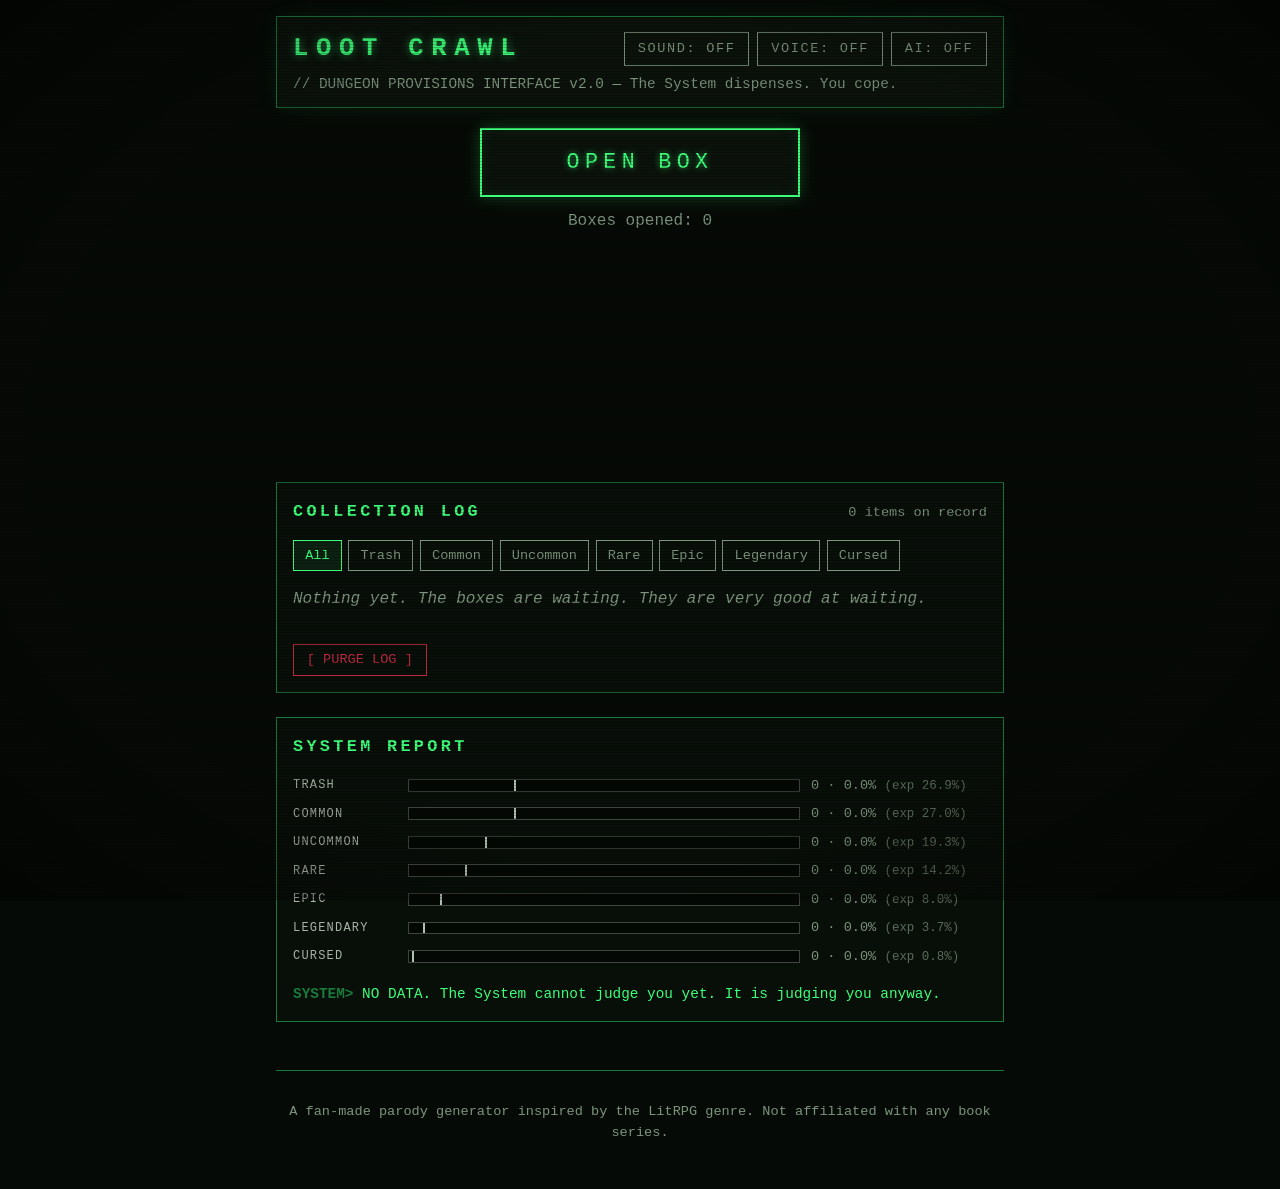
==== index.html @ 10081b2e "Real sound design + opt-in remembered API keys Sound: replace the thin oscillator beeps with proper " ====
<!DOCTYPE html>
<html lang="en">
<head>
  <meta charset="UTF-8">
  <meta name="viewport" content="width=device-width, initial-scale=1.0">
  <meta name="description" content="LOOT CRAWL — a satirical dungeon-crawler loot box generator. The System dispenses. You cope.">
  <meta name="theme-color" content="#060a06">
  <meta property="og:title" content="LOOT CRAWL — a parody loot box generator">
  <meta property="og:description" content="The System dispenses. You cope. A satirical dungeon-crawler loot box generator.">
  <meta property="og:type" content="website">
  <title>LOOT CRAWL — a parody loot box generator</title>
  <link rel="icon" href="data:image/svg+xml,<svg xmlns=%22http://www.w3.org/2000/svg%22 viewBox=%220 0 100 100%22><text y=%22.9em%22 font-size=%2290%22>📦</text></svg>">
  <link rel="stylesheet" href="css/style.css">
</head>
<body>
  <div class="crt" aria-hidden="true"></div>
  <div id="toasts" class="toasts" aria-live="polite"></div>

  <header class="terminal-bar">
    <div class="terminal-head">
      <h1>LOOT CRAWL</h1>
      <div class="head-buttons">
        <button id="sound-toggle" type="button" class="sound-toggle" aria-pressed="false">SOUND: OFF</button>
        <button id="voice-toggle" type="button" class="sound-toggle" aria-pressed="false">VOICE: OFF</button>
        <button id="ai-toggle" type="button" class="sound-toggle" aria-expanded="false" aria-controls="ai-panel">AI: OFF</button>
      </div>
    </div>
    <p class="tagline">// DUNGEON PROVISIONS INTERFACE v2.0 — The System dispenses. You cope.</p>

    <section id="ai-panel" class="ai-panel" hidden aria-labelledby="ai-panel-title">
      <h2 id="ai-panel-title">AI ANNOUNCER MODE</h2>
      <p class="ai-note">
        Paste your own Anthropic API key to have The System write a unique
        announcement for every box, live. <strong>Your key stays in this
        page's memory only</strong> (unless you tick &ldquo;Remember keys&rdquo;
        below) and is never sent anywhere except <code>api.anthropic.com</code>.
        Reload the page and it is forgotten.
      </p>
      <div class="ai-controls">
        <label for="api-key" class="visually-hidden">Anthropic API key</label>
        <input id="api-key" type="password" autocomplete="off" spellcheck="false"
               placeholder="sk-ant-..." />
        <button id="ai-enable" type="button">ENABLE</button>
      </div>
      <p id="ai-status" class="ai-status" aria-live="polite"></p>

      <h2 class="ai-subhead">CLOUD VOICE (ELEVENLABS)</h2>
      <p class="ai-note">
        Optional upgrade for voice mode: paste an
        <a href="https://elevenlabs.io" rel="noopener">ElevenLabs</a> API key
        and The System speaks with a genuinely acted voice instead of the
        browser's built-in one. Same key policy: <strong>memory only</strong>
        unless remembered below, and never sent anywhere except
        <code>api.elevenlabs.io</code>. If the cloud voice fails for any
        reason, the browser voice takes over silently.
      </p>
      <div class="ai-controls">
        <label for="tts-key" class="visually-hidden">ElevenLabs API key</label>
        <input id="tts-key" type="password" autocomplete="off" spellcheck="false"
               placeholder="ElevenLabs API key" />
        <label for="tts-voice-id" class="visually-hidden">ElevenLabs voice ID (optional)</label>
        <input id="tts-voice-id" type="text" autocomplete="off" spellcheck="false"
               placeholder="voice ID (optional)" />
        <button id="tts-enable" type="button">ENABLE</button>
      </div>
      <p id="tts-status" class="ai-status" aria-live="polite"></p>

      <label class="remember-row">
        <input type="checkbox" id="remember-keys">
        <span>Remember keys on this device &mdash; stores them in this
        browser's localStorage so AI and cloud voice come back on by
        themselves after a reload. Only tick this on a device you trust:
        anyone with access to this browser profile could read them.
        Untick (or disable a mode) to forget.</span>
      </label>
    </section>
  </header>

  <main>
    <section class="box-zone">
      <button id="open-box" type="button" aria-describedby="boxes-opened">OPEN BOX</button>
      <p id="boxes-opened" class="counter" aria-live="polite">Boxes opened: 0</p>
      <p id="mercy" class="mercy" aria-live="polite" hidden></p>
      <button id="sample-batch" type="button" class="dev" hidden>dev: 20 samples</button>
    </section>

    <section id="stage" class="stage" aria-live="polite"></section>

    <section class="collection-zone" aria-labelledby="collection-title">
      <div class="collection-head">
        <h2 id="collection-title">COLLECTION LOG</h2>
        <p id="collection-meta" class="collection-meta"></p>
      </div>
      <div id="rarity-filters" class="filters" role="group" aria-label="Filter collection by rarity">
        <button type="button" data-filter="all" aria-pressed="true">All</button>
        <button type="button" data-filter="trash" aria-pressed="false">Trash</button>
        <button type="button" data-filter="common" aria-pressed="false">Common</button>
        <button type="button" data-filter="uncommon" aria-pressed="false">Uncommon</button>
        <button type="button" data-filter="rare" aria-pressed="false">Rare</button>
        <button type="button" data-filter="epic" aria-pressed="false">Epic</button>
        <button type="button" data-filter="legendary" aria-pressed="false">Legendary</button>
        <button type="button" data-filter="cursed" aria-pressed="false">Cursed</button>
      </div>
      <div id="collection"></div>
      <button id="purge-log" type="button" class="purge">[ PURGE LOG ]</button>
    </section>

    <section class="report-zone" aria-labelledby="report-title">
      <h2 id="report-title">SYSTEM REPORT</h2>
      <div id="report"></div>
    </section>
  </main>

  <footer>
    <p>A fan-made parody generator inspired by the LitRPG genre. Not affiliated with any book series.</p>
  </footer>

  <!-- Classic scripts in dependency order (not ES modules) so the page
       works when opened directly from file:// — browsers block module
       imports on the file protocol. -->
  <script src="js/tables.js"></script>
  <script src="js/rng.js"></script>
  <script src="js/generator.js"></script>
  <script src="js/store.js"></script>
  <script src="js/achievements.js"></script>
  <script src="js/sound.js"></script>
  <script src="js/tts.js"></script>
  <script src="js/voice.js"></script>
  <script src="js/announcer.js"></script>
  <script src="js/fx.js"></script>
  <script src="js/report.js"></script>
  <script src="js/ui.js"></script>
  <script src="js/main.js"></script>
</body>
</html>
---- css/style.css ----
/* LOOT CRAWL — dark dungeon-terminal aesthetic. CRT-green accents, no tiny text. */

:root {
  --bg: #060a06;
  --panel: #0b120b;
  --fg: #cfe3cf;
  --dim: #7d947d;
  --accent: #3dff7a;
  --accent-dark: #1a7a3c;

  --c-trash: #8a7a62;
  --c-common: #a9b4a9;
  --c-uncommon: #3dff7a;
  --c-rare: #4aa8ff;
  --c-epic: #b45eff;
  --c-legendary: #ffb837;
  --c-cursed: #ff3355;

  --b-bronze: #b08d57;
  --b-silver: #c9ced4;
  --b-gold: #ffb837;
  --b-platinum: #a8dce8;
  --b-legendary: #ff8a3d;
  --b-celestial: #e44ee0;
}

* { box-sizing: border-box; }

html { background: var(--bg); }

body {
  margin: 0 auto;
  max-width: 760px;
  min-height: 100vh;
  padding: 1rem 1rem 2rem;
  background: var(--bg);
  color: var(--fg);
  font-family: 'Cascadia Mono', ui-monospace, Menlo, Consolas, 'Courier New', monospace;
  font-size: 16px;
  line-height: 1.55;
}

/* CRT scanlines + vignette overlay */
.crt {
  position: fixed;
  inset: 0;
  pointer-events: none;
  z-index: 10;
  background:
    repeating-linear-gradient(0deg, rgba(0, 0, 0, 0.22) 0 1px, transparent 1px 3px),
    radial-gradient(ellipse at center, transparent 60%, rgba(0, 0, 0, 0.45) 100%);
  mix-blend-mode: multiply;
}

/* ── Header ─────────────────────────────────────────────────────────── */
.terminal-bar {
  border: 1px solid var(--accent-dark);
  background: var(--panel);
  padding: 0.75rem 1rem;
  margin-bottom: 1.25rem;
  box-shadow: 0 0 18px rgba(61, 255, 122, 0.08);
}

h1 {
  margin: 0;
  color: var(--accent);
  font-size: 1.6rem;
  letter-spacing: 0.3em;
  text-shadow: 0 0 8px rgba(61, 255, 122, 0.55);
}

.tagline { margin: 0.25rem 0 0; color: var(--dim); font-size: 0.9rem; }

/* ── Controls ───────────────────────────────────────────────────────── */
.box-zone { text-align: center; margin-bottom: 1rem; }

#open-box {
  font: inherit;
  font-size: 1.35rem;
  letter-spacing: 0.25em;
  padding: 1rem 2.5rem;
  min-width: min(100%, 20rem);
  background: var(--panel);
  color: var(--accent);
  border: 2px solid var(--accent);
  cursor: pointer;
  text-shadow: 0 0 6px rgba(61, 255, 122, 0.6);
  box-shadow: 0 0 14px rgba(61, 255, 122, 0.25), inset 0 0 14px rgba(61, 255, 122, 0.07);
  animation: button-pulse 2.4s ease-in-out infinite;
}

#open-box:hover:not(:disabled),
#open-box:focus-visible {
  background: var(--accent);
  color: #02120a;
  text-shadow: none;
  animation: none;
}

#open-box:focus-visible { outline: 3px dashed var(--accent); outline-offset: 4px; }

#open-box:disabled { opacity: 0.45; cursor: wait; animation: none; }

@keyframes button-pulse {
  0%, 100% { box-shadow: 0 0 10px rgba(61, 255, 122, 0.2), inset 0 0 10px rgba(61, 255, 122, 0.05); }
  50% { box-shadow: 0 0 24px rgba(61, 255, 122, 0.45), inset 0 0 18px rgba(61, 255, 122, 0.12); }
}

.counter { color: var(--dim); margin: 0.75rem 0 0; }

button.dev {
  font: inherit;
  margin-top: 0.5rem;
  padding: 0.4rem 1rem;
  background: none;
  color: var(--dim);
  border: 1px dashed var(--dim);
  cursor: pointer;
}

/* ── Box reveal stage ───────────────────────────────────────────────── */
.stage { min-height: 12rem; }

.box-banner {
  text-align: center;
  letter-spacing: 0.25em;
  margin: 0.5rem 0 1rem;
  font-size: 1.05rem;
}

.loot-box {
  width: 7.5rem;
  height: 7.5rem;
  margin: 1.5rem auto;
  display: grid;
  place-items: center;
  font-size: 3rem;
  border: 3px solid currentColor;
  box-shadow: 0 0 22px currentColor, inset 0 0 16px rgba(0, 0, 0, 0.6);
  background: var(--panel);
  animation: box-materialize 0.4s ease-out both;
}

.loot-box::before { content: '?'; text-shadow: 0 0 12px currentColor; }

.loot-box.rumble { animation: box-rumble 0.9s linear both; }
.loot-box.burst { animation: box-burst 0.35s ease-in both; }

@keyframes box-materialize {
  from { transform: scale(0.2) rotate(8deg); opacity: 0; }
  to { transform: scale(1) rotate(0deg); opacity: 1; }
}

@keyframes box-rumble {
  0% { transform: translate(0, 0) rotate(0deg); }
  15% { transform: translate(-2px, 1px) rotate(-1deg); }
  30% { transform: translate(3px, -1px) rotate(1deg); }
  45% { transform: translate(-3px, 2px) rotate(-2deg); }
  60% { transform: translate(4px, -2px) rotate(2deg); }
  75% { transform: translate(-5px, 2px) rotate(-3deg); }
  90% { transform: translate(5px, -3px) rotate(3deg); }
  100% { transform: translate(0, 0) rotate(0deg) scale(1.08); }
}

@keyframes box-burst {
  0% { transform: scale(1.08); opacity: 1; }
  60% { transform: scale(1.6); opacity: 0.9; filter: brightness(3); }
  100% { transform: scale(2.4); opacity: 0; filter: brightness(6); }
}

/* Box tier colors drive the crate + banner via currentColor */
.tier-bronze    { color: var(--b-bronze); }
.tier-silver    { color: var(--b-silver); }
.tier-gold      { color: var(--b-gold); }
.tier-platinum  { color: var(--b-platinum); }
.tier-legendary { color: var(--b-legendary); }
.tier-celestial { color: var(--b-celestial); animation-name: box-materialize; }
.tier-celestial.loot-box { animation: box-materialize 0.4s ease-out both, celestial-hue 3s linear infinite; }

@keyframes celestial-hue {
  from { filter: hue-rotate(0deg); }
  to { filter: hue-rotate(360deg); }
}

/* ── Item card ──────────────────────────────────────────────────────── */
.item-card {
  --rc: var(--c-common);
  position: relative;
  overflow: hidden;
  background: var(--panel);
  border: 2px solid var(--rc);
  padding: 1.1rem 1.25rem 1.25rem;
  margin: 0.75rem auto;
  max-width: 640px;
  box-shadow: 0 0 16px color-mix(in srgb, var(--rc) 35%, transparent);
  animation: card-in 0.45s ease-out both;
}

.item-card:focus { outline: 2px dashed var(--rc); outline-offset: 3px; }

@keyframes card-in {
  from { transform: translateY(1.5rem) scale(0.96); opacity: 0; }
  to { transform: translateY(0) scale(1); opacity: 1; }
}

.rarity-tag {
  display: inline-block;
  margin: 0;
  padding: 0.1rem 0.6rem;
  font-size: 0.85rem;
  letter-spacing: 0.2em;
  text-transform: uppercase;
  color: #02120a;
  background: var(--rc);
}

.item-name {
  margin: 0.6rem 0 0;
  font-size: 1.35rem;
  line-height: 1.3;
  color: var(--rc);
  text-shadow: 0 0 10px color-mix(in srgb, var(--rc) 60%, transparent);
}

.item-sub { margin: 0.3rem 0 0.9rem; color: var(--dim); font-size: 0.95rem; }

.item-stats { margin: 0 0 0.9rem; padding: 0; list-style: none; }
.item-stats li { padding-left: 1.2rem; position: relative; margin-bottom: 0.35rem; }
.item-stats li::before { content: '▸'; position: absolute; left: 0; color: var(--rc); }

.item-flavor {
  font-style: italic;
  color: var(--dim);
  border-left: 3px solid var(--rc);
  padding-left: 0.8rem;
  margin: 0 0 1rem;
}

.system-line { margin: 0; color: var(--accent); }
.system-line::before { content: 'SYSTEM> '; color: var(--accent-dark); font-weight: bold; }
.system-line::after {
  content: '█';
  margin-left: 2px;
  animation: cursor-blink 1.1s steps(1) infinite;
}

@keyframes cursor-blink { 50% { opacity: 0; } }

/* ── Rarity escalation ──────────────────────────────────────────────── */
/* Every .rarity-* element gets the color; only full item cards get the
   heavy treatment (animations, shimmer), so collection minis stay calm. */
.rarity-trash     { --rc: var(--c-trash); }
.rarity-common    { --rc: var(--c-common); }
.rarity-uncommon  { --rc: var(--c-uncommon); }
.rarity-rare      { --rc: var(--c-rare); }
.rarity-epic      { --rc: var(--c-epic); }
.rarity-legendary { --rc: var(--c-legendary); }
.rarity-cursed    { --rc: var(--c-cursed); }

.item-card.rarity-trash { box-shadow: none; animation: card-thud 0.5s ease-in both; }
.item-card.rarity-trash .item-name { text-shadow: none; }

@keyframes card-thud {
  0% { transform: translateY(-2.5rem); opacity: 0; }
  70% { transform: translateY(0.3rem); opacity: 1; }
  100% { transform: translateY(0); }
}

.item-card.rarity-rare { animation: card-in 0.45s ease-out both, glow-pulse 3s ease-in-out infinite 0.45s; }

.item-card.rarity-epic { animation: card-in 0.45s ease-out both, glow-pulse 2.2s ease-in-out infinite 0.45s; }

@keyframes glow-pulse {
  0%, 100% { box-shadow: 0 0 12px color-mix(in srgb, var(--rc) 30%, transparent); }
  50% { box-shadow: 0 0 30px color-mix(in srgb, var(--rc) 65%, transparent); }
}

.item-card.rarity-legendary { animation: card-in 0.45s ease-out both, glow-pulse 2s ease-in-out infinite 0.45s; }
.item-card.rarity-legendary::after {
  content: '';
  position: absolute;
  inset: 0;
  background: linear-gradient(115deg, transparent 30%, rgba(255, 184, 55, 0.18) 48%, rgba(255, 255, 220, 0.32) 50%, rgba(255, 184, 55, 0.18) 52%, transparent 70%);
  transform: translateX(-100%);
  animation: shimmer 2.8s ease-in-out infinite 0.6s;
  pointer-events: none;
}

@keyframes shimmer {
  0% { transform: translateX(-100%); }
  55%, 100% { transform: translateX(100%); }
}

.item-card.rarity-cursed { animation: card-in 0.45s ease-out both, cursed-flicker 4s steps(1) infinite 1s; }
.item-card.rarity-cursed .item-stats li:last-child { color: var(--c-cursed); }

@keyframes cursed-flicker {
  0%, 93%, 96.5%, 100% { filter: none; transform: translateX(0); }
  94% { filter: invert(0.9) hue-rotate(140deg); transform: translateX(-3px); }
  95% { filter: none; transform: translateX(2px); }
  96% { filter: invert(0.9) hue-rotate(140deg); transform: translateX(0); }
}

/* ── Reveal FX (fx.js) ──────────────────────────────────────────────── */
.fx-canvas {
  position: fixed;
  inset: 0;
  z-index: 12;
  pointer-events: none;
}

.screen-flash {
  position: fixed;
  inset: 0;
  z-index: 14;
  pointer-events: none;
  background: var(--flash, #fff);
  animation: flash-fade 0.55s ease-out both;
}

@keyframes flash-fade {
  from { opacity: 0.45; }
  to { opacity: 0; }
}

/* A cursed drop is felt in the furniture. */
body.cursed-quake { animation: cursed-quake 0.5s linear; }

@keyframes cursed-quake {
  0%, 100% { transform: translate(0, 0); }
  20% { transform: translate(-5px, 3px); }
  40% { transform: translate(4px, -4px); }
  60% { transform: translate(-6px, -2px); }
  80% { transform: translate(5px, 3px); }
}

/* Holographic tilt: the wrapper takes the pointer-driven transform so the
   card keeps its own entry/shimmer animations. */
.tilt-wrap {
  transform: perspective(950px) rotateX(var(--tx, 0deg)) rotateY(var(--ty, 0deg));
  transition: transform 0.15s ease-out;
  will-change: transform;
}

.glare {
  position: absolute;
  inset: 0;
  pointer-events: none;
  opacity: var(--glow, 0);
  background: radial-gradient(circle at var(--gx, 50%) var(--gy, 50%),
    rgba(255, 255, 255, 0.16), transparent 55%);
  mix-blend-mode: screen;
  transition: opacity 0.25s;
}

/* ── Mercy Protocol meter ───────────────────────────────────────────── */
.mercy {
  margin: 0.4rem 0 0;
  color: var(--dim);
  font-size: 0.85rem;
  letter-spacing: 0.08em;
}

.mercy.engaged {
  color: var(--c-legendary);
  text-shadow: 0 0 8px color-mix(in srgb, var(--c-legendary) 60%, transparent);
  animation: ai-line-in 0.6s ease-out;
}

/* ── Header controls ────────────────────────────────────────────────── */
.terminal-head { display: flex; justify-content: space-between; align-items: center; gap: 1rem; flex-wrap: wrap; }

.sound-toggle {
  font: inherit;
  font-size: 0.85rem;
  letter-spacing: 0.12em;
  padding: 0.35rem 0.8rem;
  background: none;
  color: var(--dim);
  border: 1px solid var(--dim);
  cursor: pointer;
}
.sound-toggle[aria-pressed="true"] { color: var(--accent); border-color: var(--accent); text-shadow: 0 0 6px rgba(61, 255, 122, 0.5); }
.sound-toggle:focus-visible { outline: 2px dashed var(--accent); outline-offset: 2px; }

.head-buttons { display: flex; gap: 0.5rem; }

/* ── AI announcer panel ─────────────────────────────────────────────── */
.ai-panel {
  margin-top: 0.9rem;
  border: 1px dashed var(--accent-dark);
  padding: 0.8rem 1rem;
}
.ai-panel h2 { margin: 0 0 0.5rem; font-size: 0.95rem; letter-spacing: 0.2em; color: var(--accent); }
.ai-note { margin: 0 0 0.75rem; color: var(--dim); font-size: 0.9rem; }
.ai-note code { color: var(--fg); }

.ai-controls { display: flex; gap: 0.5rem; flex-wrap: wrap; }
.ai-controls input {
  font: inherit;
  flex: 1;
  min-width: 14rem;
  padding: 0.45rem 0.7rem;
  background: #050a05;
  color: var(--fg);
  border: 1px solid var(--accent-dark);
}
.ai-controls input:focus-visible { outline: 2px dashed var(--accent); outline-offset: 2px; }
.ai-controls button {
  font: inherit;
  padding: 0.45rem 1rem;
  background: none;
  color: var(--accent);
  border: 1px solid var(--accent);
  cursor: pointer;
}
.ai-controls button:hover, .ai-controls button:focus-visible { background: var(--accent); color: #02120a; }

.ai-status { margin: 0.6rem 0 0; color: var(--dim); font-size: 0.85rem; }

.ai-subhead {
  margin: 1.1rem 0 0.5rem;
  padding-top: 0.9rem;
  border-top: 1px dashed var(--accent-dark);
  font-size: 0.9rem;
  letter-spacing: 0.2em;
  color: var(--accent);
}
.ai-note a { color: var(--accent); }
#tts-voice-id { flex: 0 1 12rem; min-width: 10rem; }

.remember-row {
  display: flex;
  gap: 0.55rem;
  align-items: flex-start;
  margin: 1rem 0 0;
  padding-top: 0.9rem;
  border-top: 1px dashed var(--accent-dark);
  color: var(--dim);
  font-size: 0.85rem;
  cursor: pointer;
}

.remember-row input {
  margin-top: 0.2rem;
  accent-color: var(--accent);
  cursor: pointer;
}

.remember-row input:focus-visible { outline: 2px dashed var(--accent); outline-offset: 2px; }

.visually-hidden {
  position: absolute;
  width: 1px; height: 1px;
  margin: -1px; padding: 0;
  overflow: hidden;
  clip: rect(0 0 0 0);
  white-space: nowrap;
  border: 0;
}

/* AI line arrives: brief highlight; failure gets the offline badge */
.system-line.ai-line { animation: ai-line-in 0.6s ease-out; }
@keyframes ai-line-in { from { opacity: 0.2; } to { opacity: 1; } }

.system-line.offline::after {
  content: ' [offline snark]';
  color: var(--dim);
  font-size: 0.75rem;
  letter-spacing: 0.1em;
  animation: none;
}

/* ── Share button ───────────────────────────────────────────────────── */
.share-btn {
  font: inherit;
  font-size: 0.9rem;
  margin-top: 1rem;
  padding: 0.35rem 0.9rem;
  background: none;
  color: var(--rc);
  border: 1px solid var(--rc);
  cursor: pointer;
  letter-spacing: 0.08em;
}
.share-btn:hover, .share-btn:focus-visible { background: var(--rc); color: #02120a; }
.share-btn:focus-visible { outline: 2px dashed var(--rc); outline-offset: 2px; }

/* ── Achievement toasts ─────────────────────────────────────────────── */
.toasts {
  position: fixed;
  top: 1rem;
  right: 1rem;
  z-index: 20;
  display: flex;
  flex-direction: column;
  gap: 0.6rem;
  max-width: min(22rem, calc(100vw - 2rem));
}

.toast {
  background: var(--panel);
  border: 1px solid var(--accent);
  border-left: 4px solid var(--accent);
  padding: 0.7rem 0.9rem;
  box-shadow: 0 0 18px rgba(61, 255, 122, 0.25);
  animation: toast-in 0.35s ease-out both;
}
.toast.gone { animation: toast-out 0.5s ease-in both; }

.toast-kicker { margin: 0; font-size: 0.7rem; letter-spacing: 0.25em; color: var(--accent-dark); }
.toast-title { margin: 0.15rem 0 0.3rem; color: var(--accent); font-weight: bold; }
.toast-desc { margin: 0; color: var(--dim); font-size: 0.9rem; }

@keyframes toast-in {
  from { transform: translateX(120%); opacity: 0; }
  to { transform: translateX(0); opacity: 1; }
}
@keyframes toast-out {
  to { transform: translateX(120%); opacity: 0; }
}

/* ── Collection log ─────────────────────────────────────────────────── */
.collection-zone {
  margin-top: 2.5rem;
  border: 1px solid var(--accent-dark);
  background: rgba(11, 18, 11, 0.6);
  padding: 1rem;
}

.collection-head { display: flex; justify-content: space-between; align-items: baseline; gap: 1rem; flex-wrap: wrap; }
.collection-head h2 { margin: 0; color: var(--accent); font-size: 1.05rem; letter-spacing: 0.2em; }
.collection-meta { margin: 0; color: var(--dim); font-size: 0.85rem; }

.filters { display: flex; flex-wrap: wrap; gap: 0.4rem; margin: 0.9rem 0; }
.filters button {
  font: inherit;
  font-size: 0.85rem;
  padding: 0.25rem 0.7rem;
  background: none;
  color: var(--dim);
  border: 1px solid var(--dim);
  cursor: pointer;
}
.filters button[aria-pressed="true"] { color: var(--accent); border-color: var(--accent); background: rgba(61, 255, 122, 0.08); }
.filters button:focus-visible { outline: 2px dashed var(--accent); outline-offset: 2px; }

.collection-grid {
  display: grid;
  grid-template-columns: repeat(auto-fill, minmax(160px, 1fr));
  gap: 0.6rem;
}

.mini-card {
  --rc: var(--c-common);
  font: inherit;
  text-align: left;
  background: var(--panel);
  border: 1px solid var(--rc);
  padding: 0.55rem 0.65rem;
  cursor: pointer;
  display: flex;
  flex-direction: column;
  gap: 0.25rem;
  color: var(--fg);
}
.mini-card:hover, .mini-card:focus-visible { box-shadow: 0 0 12px color-mix(in srgb, var(--rc) 45%, transparent); }
.mini-card:focus-visible { outline: 2px dashed var(--rc); outline-offset: 2px; }
.mini-rarity { font-size: 0.7rem; letter-spacing: 0.2em; text-transform: uppercase; color: var(--rc); }
.mini-name { font-size: 0.92rem; line-height: 1.35; }

.collection-empty { color: var(--dim); font-style: italic; }

.purge {
  font: inherit;
  font-size: 0.85rem;
  margin-top: 1rem;
  padding: 0.3rem 0.8rem;
  background: none;
  color: var(--c-cursed);
  border: 1px solid var(--c-cursed);
  cursor: pointer;
  opacity: 0.75;
}
.purge:hover, .purge:focus-visible { opacity: 1; background: var(--c-cursed); color: #02120a; }

/* ── System report ──────────────────────────────────────────────────── */
.report-zone {
  margin-top: 1.5rem;
  border: 1px solid var(--accent-dark);
  background: rgba(11, 18, 11, 0.6);
  padding: 1rem;
}

.report-zone h2 { margin: 0 0 0.9rem; color: var(--accent); font-size: 1.05rem; letter-spacing: 0.2em; }

.report-grid { display: flex; flex-direction: column; gap: 0.45rem; }

.report-row {
  --rc: var(--c-common);
  display: grid;
  grid-template-columns: 6.5rem 1fr minmax(11rem, auto);
  align-items: center;
  gap: 0.7rem;
  font-size: 0.85rem;
}

.report-label { color: var(--rc); letter-spacing: 0.1em; text-transform: uppercase; font-size: 0.75rem; }

.report-bar {
  position: relative;
  height: 0.8rem;
  background: rgba(0, 0, 0, 0.45);
  border: 1px solid color-mix(in srgb, var(--rc) 35%, transparent);
  overflow: hidden;
}

.report-fill {
  position: absolute;
  inset: 0 auto 0 0;
  background: color-mix(in srgb, var(--rc) 70%, transparent);
  box-shadow: 0 0 8px color-mix(in srgb, var(--rc) 50%, transparent);
  transition: width 0.5s ease-out;
}

/* Tick mark: where the odds say the bar SHOULD reach. */
.report-exp {
  position: absolute;
  top: -2px;
  bottom: -2px;
  width: 2px;
  background: var(--fg);
  opacity: 0.85;
}

.report-nums { color: var(--dim); white-space: nowrap; }
.report-expnum { opacity: 0.7; font-size: 0.78rem; }

.report-verdict { margin: 1rem 0 0; color: var(--accent); font-size: 0.9rem; }
.report-verdict::before { content: 'SYSTEM> '; color: var(--accent-dark); font-weight: bold; }

.report-facts { margin: 0.4rem 0 0; color: var(--dim); font-size: 0.85rem; }

/* ── Footer ─────────────────────────────────────────────────────────── */
footer {
  margin-top: 3rem;
  color: var(--dim);
  font-size: 0.85rem;
  text-align: center;
  border-top: 1px solid var(--accent-dark);
  padding-top: 1rem;
}

/* ── Accessibility & small screens ──────────────────────────────────── */
@media (prefers-reduced-motion: reduce) {
  *, *::before, *::after { animation: none !important; transition: none !important; }
}

@media (max-width: 480px) {
  body { padding: 0.6rem 0.6rem 1.5rem; }
  h1 { font-size: 1.25rem; letter-spacing: 0.2em; }
  #open-box { width: 100%; font-size: 1.15rem; }
  .item-card { padding: 0.9rem 0.9rem 1rem; }
  .report-row { grid-template-columns: 5rem 1fr; }
  .report-nums { grid-column: 2; }
}
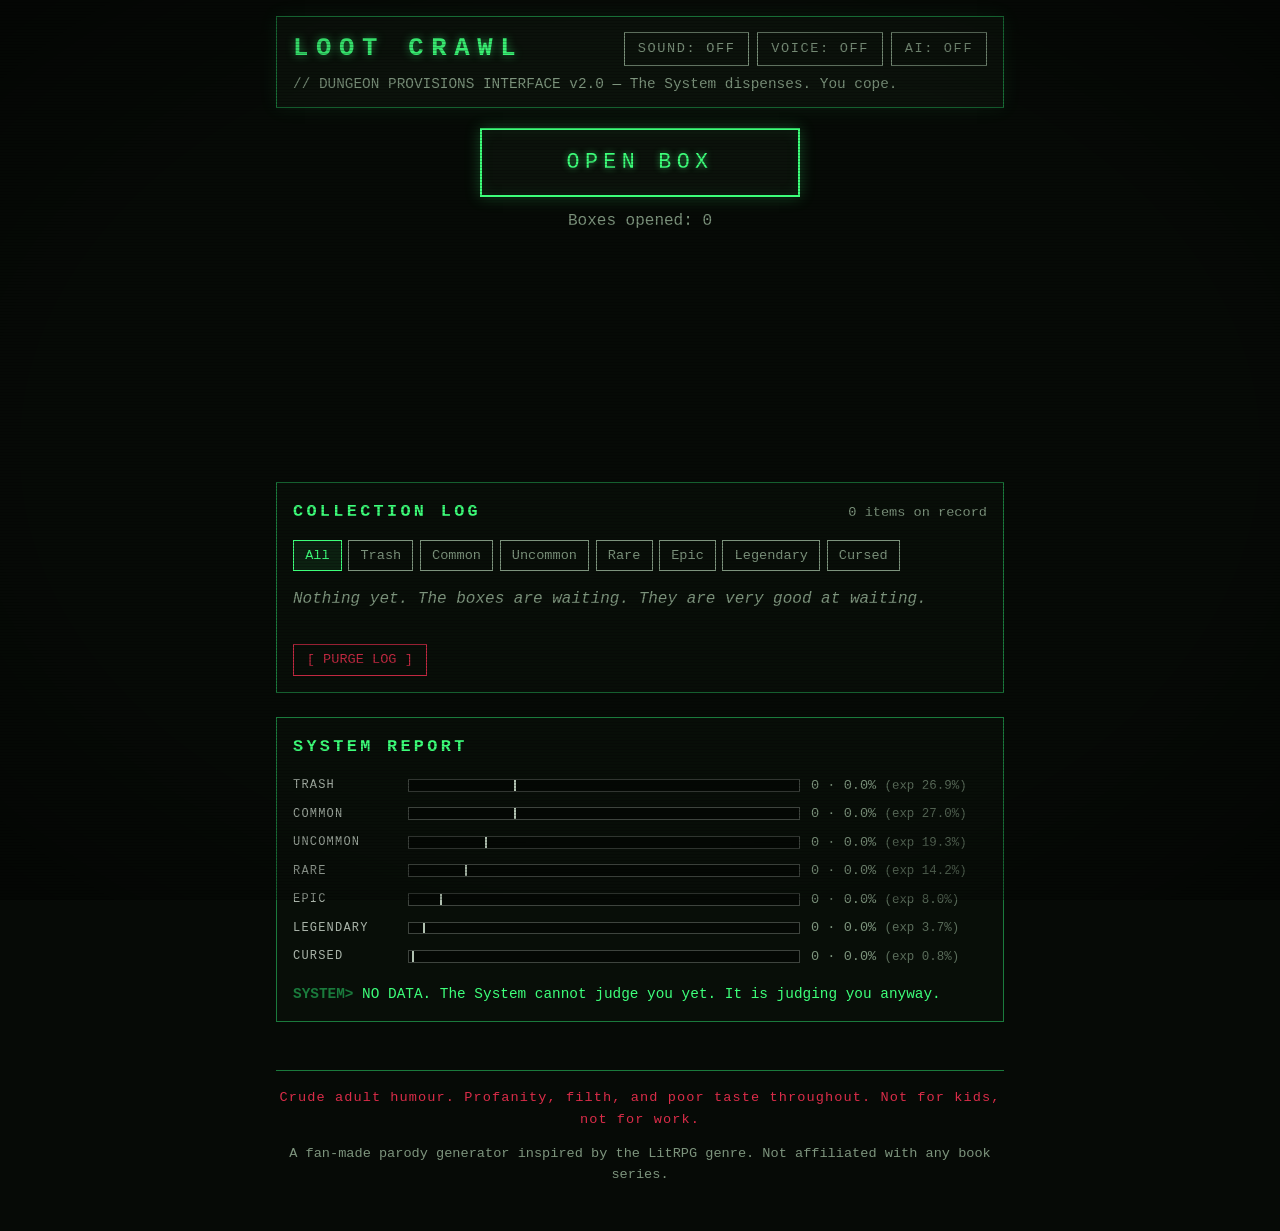
==== commit 150dee94: "Add an adult-content footer note and custom-domain instructions The generator's register is delibera" ====
--- a/index.html
+++ b/index.html
@@ -44,6 +44,47 @@
       </div>
       <p id="ai-status" class="ai-status" aria-live="polite"></p>
 
+      <h2 class="ai-subhead">NEURAL VOICE</h2>
+      <p class="ai-note">
+        A real neural voice with <strong>no key, no account, and no
+        quota</strong>: the open-weight
+        <a href="https://huggingface.co/onnx-community/Kokoro-82M-v1.0-ONNX" rel="noopener">Kokoro</a>
+        model runs entirely on your machine, so nothing is sent anywhere and
+        nothing is ever billed. First use downloads about 90&nbsp;MB of model
+        weights (once &mdash; your browser caches them); after that it is
+        instant and works offline. Needs the hosted page, not a local file.
+      </p>
+      <div class="ai-controls">
+        <button id="local-enable" type="button">ENABLE</button>
+        <label for="local-voice" class="visually-hidden">Neural voice</label>
+        <select id="local-voice"></select>
+        <button id="local-audition" type="button">AUDITION</button>
+      </div>
+      <div class="speed-row">
+        <label for="local-speed">Pace</label>
+        <input type="range" id="local-speed" min="0.8" max="1.6" step="0.05" value="1.15">
+        <output id="local-speed-out" for="local-speed">1.15&times;</output>
+      </div>
+      <p id="local-status" class="ai-status" aria-live="polite"></p>
+
+      <label class="quip-row">
+        <input type="checkbox" id="tts-quip">
+        <span>Punchline only &mdash; speak just The System's line instead of
+        reading out the whole item.</span>
+      </label>
+
+      <label class="remember-row">
+        <input type="checkbox" id="remember-keys">
+        <span>Remember keys on this device &mdash; stores them in this
+        browser's localStorage so AI mode comes back on by itself after a
+        reload. Only tick this on a device you trust: anyone with access to
+        this browser profile could read them. Untick (or disable a mode) to
+        forget.</span>
+      </label>
+
+      <!-- Cloud voice (ElevenLabs) is retired but kept wired up: unhide this
+           section to bring it back. Everything below still works as it did. -->
+      <div id="cloud-voice" hidden>
       <h2 class="ai-subhead">CLOUD VOICE (ELEVENLABS)</h2>
       <p class="ai-note">
         Optional upgrade for voice mode: paste an
@@ -52,7 +93,8 @@
         browser's built-in one. Same key policy: <strong>memory only</strong>
         unless remembered below, and never sent anywhere except
         <code>api.elevenlabs.io</code>. If the cloud voice fails for any
-        reason, the browser voice takes over silently.
+        reason (a spent quota included), the free neural voice above takes
+        over &mdash; or the browser voice, if that one is off too.
       </p>
       <div class="ai-controls">
         <label for="tts-key" class="visually-hidden">ElevenLabs API key</label>
@@ -64,15 +106,8 @@
         <button id="tts-enable" type="button">ENABLE</button>
       </div>
       <p id="tts-status" class="ai-status" aria-live="polite"></p>
-
-      <label class="remember-row">
-        <input type="checkbox" id="remember-keys">
-        <span>Remember keys on this device &mdash; stores them in this
-        browser's localStorage so AI and cloud voice come back on by
-        themselves after a reload. Only tick this on a device you trust:
-        anyone with access to this browser profile could read them.
-        Untick (or disable a mode) to forget.</span>
-      </label>
+      <p id="tts-usage" class="ai-status" aria-live="polite"></p>
+      </div>
     </section>
   </header>
 
@@ -112,6 +147,7 @@
   </main>
 
   <footer>
+    <p class="adult-note">Crude adult humour. Profanity, filth, and poor taste throughout. Not for kids, not for work.</p>
     <p>A fan-made parody generator inspired by the LitRPG genre. Not affiliated with any book series.</p>
   </footer>
 
@@ -125,6 +161,7 @@
   <script src="js/achievements.js"></script>
   <script src="js/sound.js"></script>
   <script src="js/tts.js"></script>
+  <script src="js/localtts.js"></script>
   <script src="js/voice.js"></script>
   <script src="js/announcer.js"></script>
   <script src="js/fx.js"></script>
--- a/css/style.css
+++ b/css/style.css
@@ -418,6 +418,34 @@
 
 .ai-status { margin: 0.6rem 0 0; color: var(--dim); font-size: 0.85rem; }
 
+.ai-controls select {
+  font: inherit;
+  flex: 1 1 12rem;
+  min-width: 11rem;
+  padding: 0.45rem 0.5rem;
+  background: #050a05;
+  color: var(--fg);
+  border: 1px solid var(--accent-dark);
+  cursor: pointer;
+}
+.ai-controls select:focus-visible { outline: 2px dashed var(--accent); outline-offset: 2px; }
+.ai-controls select:disabled { opacity: 0.5; cursor: not-allowed; }
+.ai-controls button:disabled { opacity: 0.5; cursor: not-allowed; }
+.ai-controls optgroup { background: var(--panel); color: var(--dim); }
+
+.speed-row {
+  display: flex;
+  align-items: center;
+  gap: 0.7rem;
+  margin-top: 0.6rem;
+  color: var(--dim);
+  font-size: 0.85rem;
+}
+.speed-row label { letter-spacing: 0.15em; text-transform: uppercase; font-size: 0.75rem; }
+.speed-row input[type="range"] { flex: 1; accent-color: var(--accent); cursor: pointer; min-width: 8rem; }
+.speed-row input[type="range"]:focus-visible { outline: 2px dashed var(--accent); outline-offset: 3px; }
+.speed-row output { color: var(--accent); min-width: 3.2rem; text-align: right; }
+
 .ai-subhead {
   margin: 1.1rem 0 0.5rem;
   padding-top: 0.9rem;
@@ -429,25 +457,33 @@
 .ai-note a { color: var(--accent); }
 #tts-voice-id { flex: 0 1 12rem; min-width: 10rem; }
 
-.remember-row {
+.remember-row,
+.quip-row {
   display: flex;
   gap: 0.55rem;
   align-items: flex-start;
   margin: 1rem 0 0;
+  color: var(--dim);
+  font-size: 0.85rem;
+  cursor: pointer;
+}
+
+.remember-row {
   padding-top: 0.9rem;
   border-top: 1px dashed var(--accent-dark);
-  color: var(--dim);
-  font-size: 0.85rem;
-  cursor: pointer;
-}
-
-.remember-row input {
+}
+
+.quip-row { margin-top: 0.7rem; }
+
+.remember-row input,
+.quip-row input {
   margin-top: 0.2rem;
   accent-color: var(--accent);
   cursor: pointer;
 }
 
-.remember-row input:focus-visible { outline: 2px dashed var(--accent); outline-offset: 2px; }
+.remember-row input:focus-visible,
+.quip-row input:focus-visible { outline: 2px dashed var(--accent); outline-offset: 2px; }
 
 .visually-hidden {
   position: absolute;
@@ -642,6 +678,13 @@
 .report-facts { margin: 0.4rem 0 0; color: var(--dim); font-size: 0.85rem; }
 
 /* ── Footer ─────────────────────────────────────────────────────────── */
+.adult-note {
+  margin: 0 0 0.5rem;
+  color: var(--c-cursed);
+  letter-spacing: 0.08em;
+  opacity: 0.85;
+}
+
 footer {
   margin-top: 3rem;
   color: var(--dim);
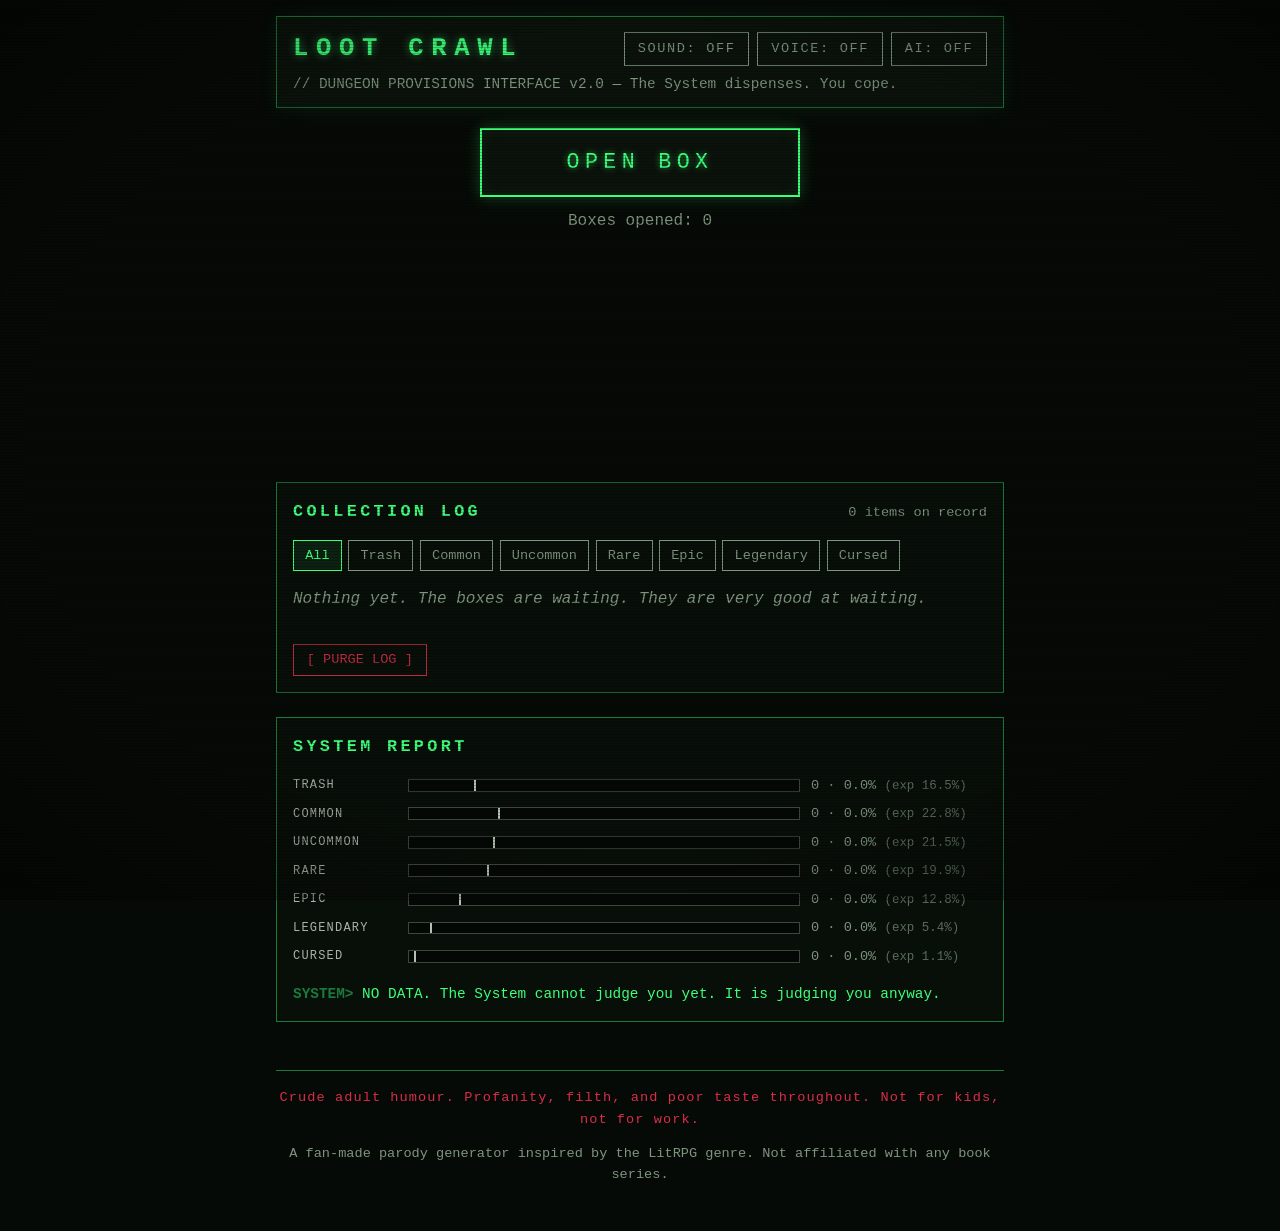
==== commit 6a2ebdd0: "Tie neural tempo to the pace slider only; add an optional shared AI proxy Voice quality: the high ti" ====
--- a/index.html
+++ b/index.html
@@ -154,6 +154,7 @@
   <!-- Classic scripts in dependency order (not ES modules) so the page
        works when opened directly from file:// — browsers block module
        imports on the file protocol. -->
+  <script src="js/config.js"></script>
   <script src="js/tables.js"></script>
   <script src="js/rng.js"></script>
   <script src="js/generator.js"></script>
